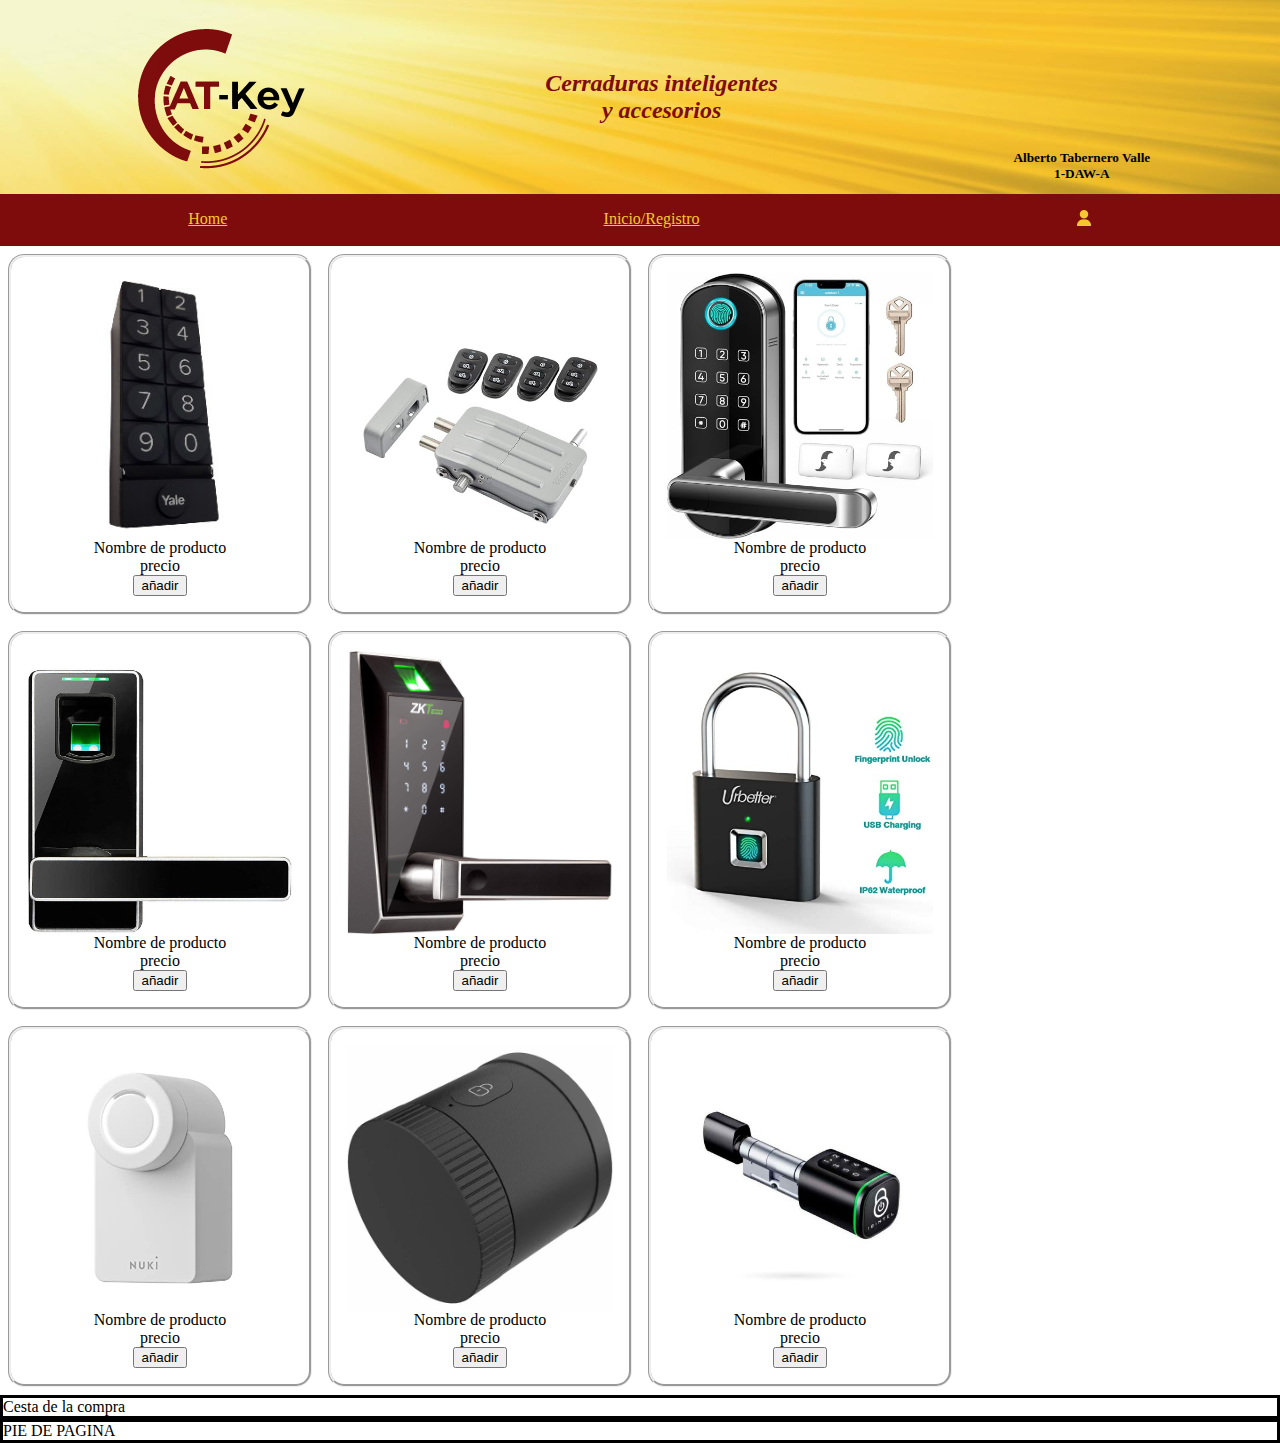
==== index.html @ a2652297 "Inicio" ====
<!DOCTYPE html>
<html lang="es">
  <head>
    <meta charset="UTF-8" />
    <meta name="viewport" content="width=device-width, initial-scale=1.0" />
    <title>AT-Key cerraduras inteligentes y accesorios</title>
    <link rel="stylesheet" href="css/styles.css" />
  </head>
  <body>
    <div class="container">
      <header>
        <img src="img/logo.png" alt="logo" width="180px" />
        <h2>
          Cerraduras inteligentes<br />
          y accesorios
        </h2>
        <h5 class="nombreAlum">Alberto Tabernero Valle <br />1-DAW-A<br /></h5>
      </header>
      <nav>
        <p><a href="index.html">Home</a></p>
        <p><a href="formulario.html">Inicio/Registro</a></p>
        <p>
          <a href="formulario.html"
            ><img width="16px" src="img/icoUsu.png" alt="inicio/registro"
          /></a>
        </p>
      </nav>
      <main>
        <article id="prod1">
          <img src="img/producto1.jpg" alt="producto1" />
          <span>Nombre de producto</span>
          <span>precio</span>
          <button>añadir</button>
        </article>
        <article id="prod2">
          <img src="img/producto2.jpg" alt="producto2" />
          <span>Nombre de producto</span>
            <span>precio</span>
            <button>añadir</button>
        </article>
        <article id="prod3">
          <img src="img/producto3.jpg" alt="producto3" />
          <span>Nombre de producto</span>
            <span>precio</span>
            <button>añadir</button>
        </article>
        <article id="prod4">
          <img src="img/producto4.jpg" alt="producto4" />
          <span>Nombre de producto</span>
            <span>precio</span>
            <button>añadir</button>
        </article>
        <article id="prod5">
          <img src="img/producto5.jpg" alt="producto5" />
          <span>Nombre de producto</span>
            <span>precio</span>
            <button>añadir</button>
        </article>
        <article id="prod6">
          <img src="img/producto6.jpg" alt="producto6" />
          <span>Nombre de producto</span>
            <span>precio</span>
            <button>añadir</button>
        </article>
        <article id="prod7">
          <img src="img/producto7.jpg" alt="producto7" />
          <span>Nombre de producto</span>
            <span>precio</span>
            <button>añadir</button>
        </article>
        <article id="prod8">
          <img src="img/producto8.jpg" alt="producto8" />
          <span>Nombre de producto</span>
            <span>precio</span>
            <button>añadir</button>
        </article>
        <article id="prod9">
          <img src="img/producto9.jpg" alt="producto9" />
          <span>Nombre de producto</span>
            <span>precio</span>
            <button>añadir</button>
        </article>
      </main>
      <aside>Cesta de la compra</aside>
      <footer>PIE DE PAGINA
        

      </footer>
    </div>
  </body>
</html>
---- css/styles.css ----
* {
   box-sizing: border-box;
   margin: 0%;
}

/*RESPONSIVE MOVIL*/

.container {
    display: grid;
    grid-template-columns: repeat(12,1fr);
}

header {
    grid-column: 1/ 13 ;
    grid-row: 1 / 2;
    background-image: url(../img/head.jpg);
    background-size: cover;
    display:flex;
    justify-content: space-around;
    align-items: center;
    padding: 12px;
    flex-wrap: wrap;
}

header h2 {
    color:#7e0c0c;/*color del logo*/
    font-style: italic;
    text-align: center;
}

.nombreAlum {
       
    align-self: flex-end;
    margin-bottom: 0px;
    text-align: center;
    color: #000000;
}

nav {
    grid-column: 1/ 13 ;
    grid-row: 2 / 3;
    display:flex;
    justify-content: space-around;
    background-color:#7e0c0c;
    padding-top: 1rem;
    padding-bottom: 1rem;
    position: sticky;
    top: 0;
    z-index: 1000;
}

nav a {
    color: #f6c82d;
}

#icoUsu {
    padding-top: 16px;
}

main {
    grid-column: 1/ 13;
    display: grid;
    grid-template-columns: repeat(2, 1fr);
    
}

main article {
    display: flex;
    flex-direction: column;
    align-items: center;
    justify-content: flex-end;
    padding: 1rem;
    margin: 0.5rem;
    border-radius: 1rem;
    border: groove;
}
main article:hover {
    
    animation-delay: 500ms;
    block-size: 96%;
    border-color: #000000;
}

img {
    max-width: 100%;
    height: auto;
}



aside {
    grid-column: 1/13;
    border: solid;
}
footer {
    grid-column: 1/13;
    border: solid;
}

/*RESPONSIVE TABLET O ESCRITORIO*/

@media (min-width: 720px) {
    main {
        grid-column: 1/ 10;
        display: grid;
        grid-template-columns: repeat(3, 1fr);

}

}
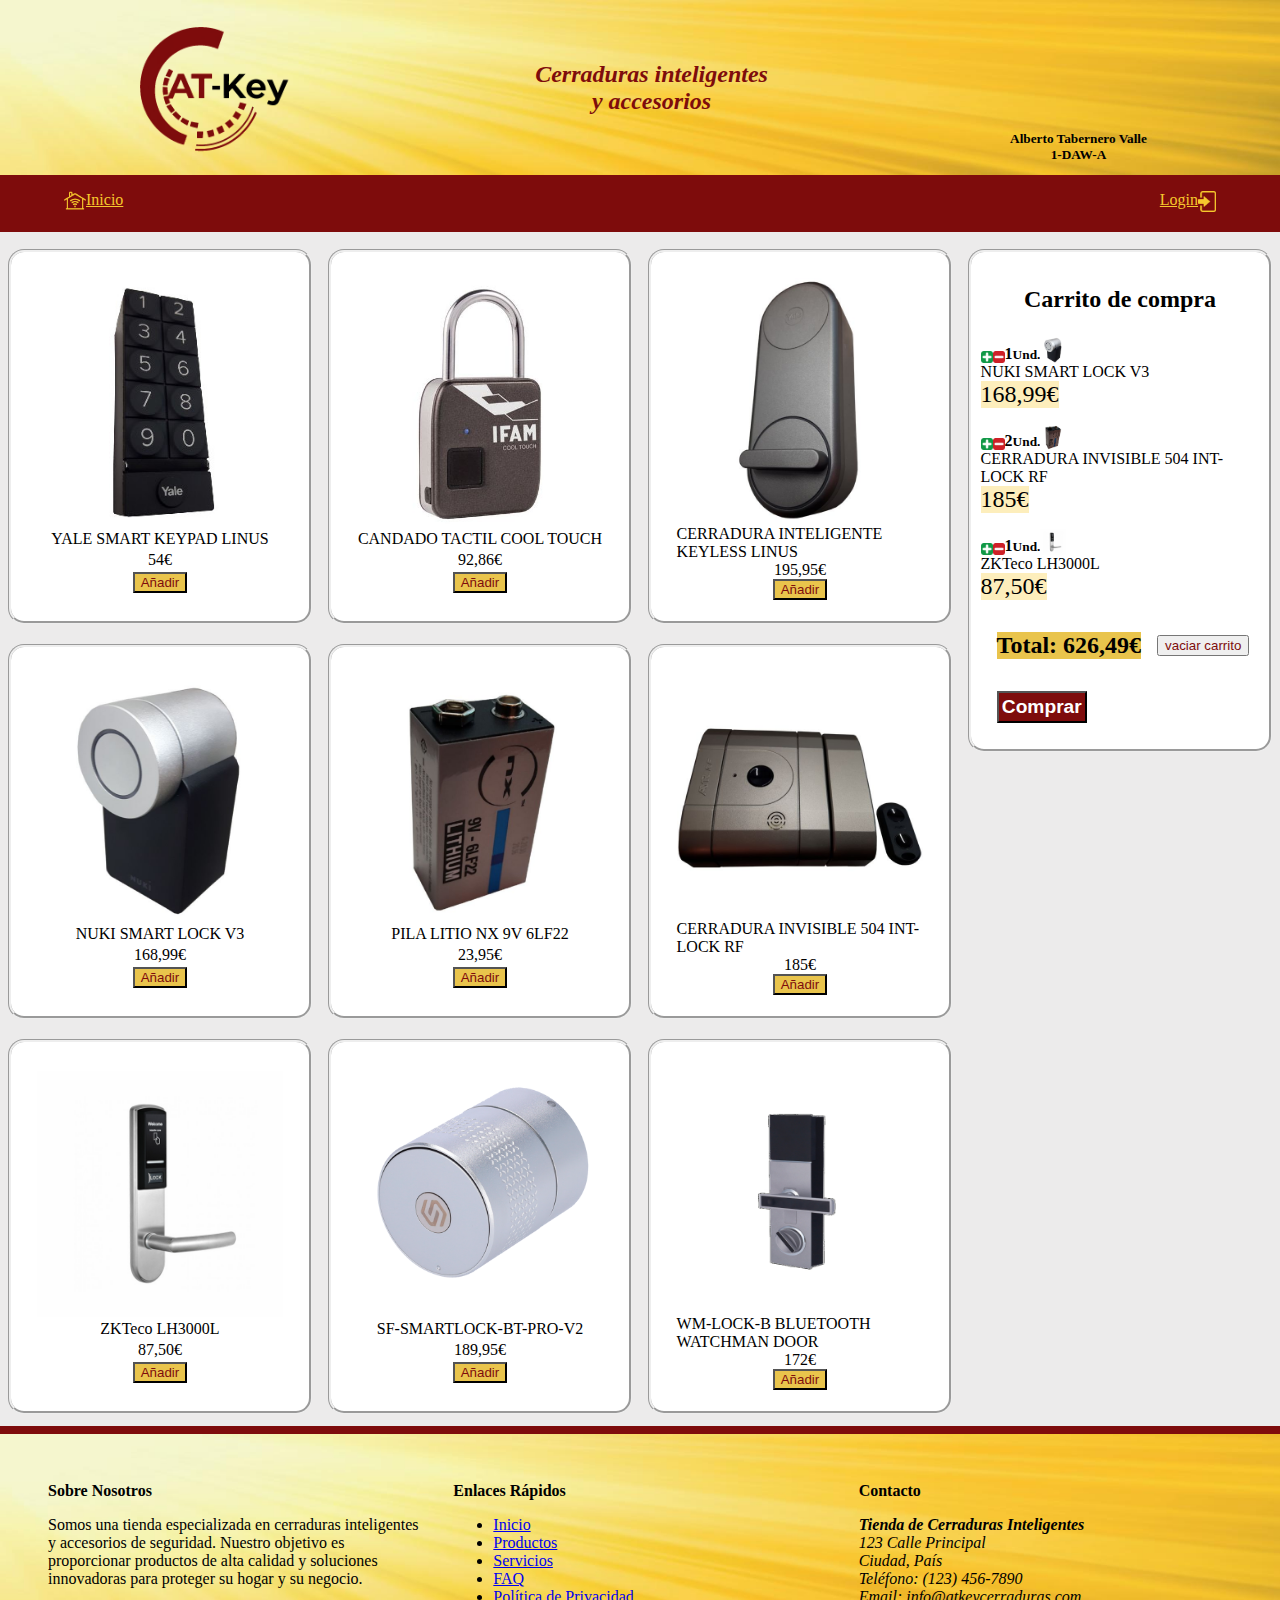
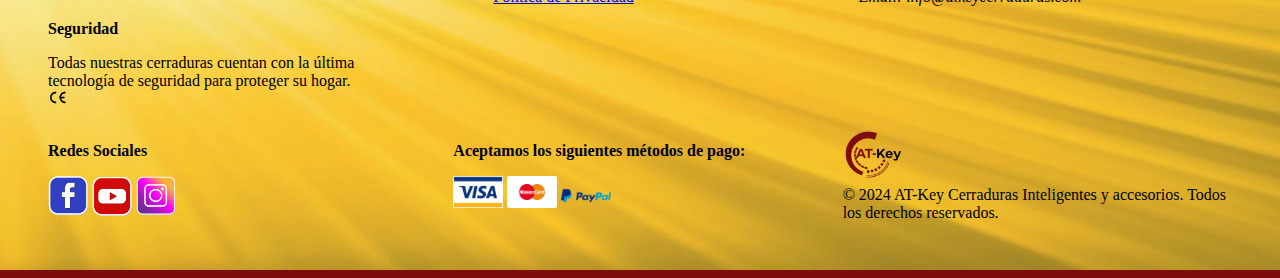
==== commit 477ad72a: "Tienda estática" ====
--- a/index.html
+++ b/index.html
@@ -1,91 +1,268 @@
 <!DOCTYPE html>
 <html lang="es">
-  <head>
-    <meta charset="UTF-8" />
-    <meta name="viewport" content="width=device-width, initial-scale=1.0" />
-    <title>AT-Key cerraduras inteligentes y accesorios</title>
-    <link rel="stylesheet" href="css/styles.css" />
-  </head>
-  <body>
-    <div class="container">
-      <header>
-        <img src="img/logo.png" alt="logo" width="180px" />
-        <h2>
-          Cerraduras inteligentes<br />
-          y accesorios
-        </h2>
-        <h5 class="nombreAlum">Alberto Tabernero Valle <br />1-DAW-A<br /></h5>
-      </header>
-      <nav>
-        <p><a href="index.html">Home</a></p>
-        <p><a href="formulario.html">Inicio/Registro</a></p>
-        <p>
-          <a href="formulario.html"
-            ><img width="16px" src="img/icoUsu.png" alt="inicio/registro"
-          /></a>
-        </p>
-      </nav>
-      <main>
-        <article id="prod1">
-          <img src="img/producto1.jpg" alt="producto1" />
-          <span>Nombre de producto</span>
-          <span>precio</span>
-          <button>añadir</button>
-        </article>
-        <article id="prod2">
-          <img src="img/producto2.jpg" alt="producto2" />
-          <span>Nombre de producto</span>
-            <span>precio</span>
-            <button>añadir</button>
-        </article>
-        <article id="prod3">
-          <img src="img/producto3.jpg" alt="producto3" />
-          <span>Nombre de producto</span>
-            <span>precio</span>
-            <button>añadir</button>
-        </article>
-        <article id="prod4">
-          <img src="img/producto4.jpg" alt="producto4" />
-          <span>Nombre de producto</span>
-            <span>precio</span>
-            <button>añadir</button>
-        </article>
-        <article id="prod5">
-          <img src="img/producto5.jpg" alt="producto5" />
-          <span>Nombre de producto</span>
-            <span>precio</span>
-            <button>añadir</button>
-        </article>
-        <article id="prod6">
-          <img src="img/producto6.jpg" alt="producto6" />
-          <span>Nombre de producto</span>
-            <span>precio</span>
-            <button>añadir</button>
-        </article>
-        <article id="prod7">
-          <img src="img/producto7.jpg" alt="producto7" />
-          <span>Nombre de producto</span>
-            <span>precio</span>
-            <button>añadir</button>
-        </article>
-        <article id="prod8">
-          <img src="img/producto8.jpg" alt="producto8" />
-          <span>Nombre de producto</span>
-            <span>precio</span>
-            <button>añadir</button>
-        </article>
-        <article id="prod9">
-          <img src="img/producto9.jpg" alt="producto9" />
-          <span>Nombre de producto</span>
-            <span>precio</span>
-            <button>añadir</button>
-        </article>
-      </main>
-      <aside>Cesta de la compra</aside>
-      <footer>PIE DE PAGINA
-        
-
-      </footer>
-    </div>
-  </body>
-</html>
+
+<head>
+  <meta charset="UTF-8" />
+  <meta name="viewport" content="width=device-width, initial-scale=1.0" />
+  <title>AT-Key cerraduras inteligentes y accesorios</title>
+  <link rel="stylesheet" href="css/index.css" />
+</head>
+
+<body>
+  <div class="container">
+    <header>
+      <img src="img/logo.png" alt="logo" width="160px" />
+      <h2>
+        Cerraduras inteligentes<br />
+        y accesorios
+      </h2>
+      <h5 class="nombreAlum">Alberto Tabernero Valle <br />1-DAW-A<br /></h5>
+    </header>
+    <nav>
+      <p><a href="index.html"><img width="22px" src="img/home.png" alt="inicio"></a></p>
+      <p><a href="index.html">Inicio</a></p>
+      <p><a href="formulario.html">Login</a></p>
+      <p><a href="formulario.html"><img width="18px" src="img/loginNav.png" alt="registro" /></a></p>
+    </nav>
+    <main>
+      <article id="prod1">
+        <img src="img/producto1.jpg" alt="producto1" />
+
+        <span class="menuDescripcion">
+          Desbloquea la puerta mediante un código PIN
+          en el teclado inteligente y concede códigos de entrada
+          únicos personalizados para acceder
+          sin necesidad de usar llaves mecánicas ni Smartphone.
+        </span>
+
+        <span>YALE SMART KEYPAD LINUS</span>
+        <span>54€</span>
+        <button class="add">Añadir</button>
+      </article>
+      <article id="prod2">
+        <img src="img/producto2.jpg" alt="producto2" />
+
+        <span class="menuDescripcion">
+          2Desbloquea la puerta mediante un código PIN
+          en el teclado inteligente y concede códigos de entrada
+          únicos personalizados para acceder
+          sin necesidad de usar llaves mecánicas ni Smartphone.
+        </span>
+
+        <span>CANDADO TACTIL COOL TOUCH</span>
+        <span>92,86€</span>
+        <button class="add">Añadir</button>
+      </article>
+      <article id="prod3">
+        <img src="img/producto3.jpg" alt="producto3" />
+
+        <span class="menuDescripcion">
+          3Desbloquea la puerta mediante un código PIN
+          en el teclado inteligente y concede códigos de entrada
+          únicos personalizados para acceder
+          sin necesidad de usar llaves mecánicas ni Smartphone.
+        </span>
+
+        <span>CERRADURA INTELIGENTE KEYLESS LINUS</span>
+        <span>195,95€</span>
+        <button class="add">Añadir</button>
+      </article>
+      <article id="prod4">
+        <img src="img/producto4.jpg" alt="producto4" />
+
+        <span class="menuDescripcion">
+          4Desbloquea la puerta mediante un código PIN
+          en el teclado inteligente y concede códigos de entrada
+          únicos personalizados para acceder
+          sin necesidad de usar llaves mecánicas ni Smartphone.
+        </span>
+
+        <span>NUKI SMART LOCK V3</span>
+        <span>168,99€</span>
+        <button class="add">Añadir</button>
+      </article>
+      <article id="prod5">
+        <img src="img/producto5.jpg" alt="producto5" />
+
+        <span class="menuDescripcion">
+          5Desbloquea la puerta mediante un código PIN
+          en el teclado inteligente y concede códigos de entrada
+          únicos personalizados para acceder
+          sin necesidad de usar llaves mecánicas ni Smartphone.
+        </span>
+
+        <span>PILA LITIO NX 9V 6LF22</span>
+        <span>23,95€</span>
+        <button class="add">Añadir</button>
+      </article>
+      <article id="prod6">
+        <img src="img/producto6.jpg" alt="producto6" />
+
+        <span class="menuDescripcion">
+          6Desbloquea la puerta mediante un código PIN
+          en el teclado inteligente y concede códigos de entrada
+          únicos personalizados para acceder
+          sin necesidad de usar llaves mecánicas ni Smartphone.
+        </span>
+
+        <span>CERRADURA INVISIBLE 504 INT-LOCK RF</span>
+        <span>185€</span>
+        <button class="add">Añadir</button>
+      </article>
+      <article id="prod7">
+        <img src="img/producto7.jpg" alt="producto7" />
+
+        <span class="menuDescripcion">
+          7Desbloquea la puerta mediante un código PIN
+          en el teclado inteligente y concede códigos de entrada
+          únicos personalizados para acceder
+          sin necesidad de usar llaves mecánicas ni Smartphone.
+        </span>
+
+        <span>ZKTeco LH3000L</span>
+        <span>87,50€</span>
+        <button class="add">Añadir</button>
+      </article>
+      <article id="prod8">
+        <img src="img/producto8.jpg" alt="producto8" />
+
+        <span class="menuDescripcion">
+          8Desbloquea la puerta mediante un código PIN
+          en el teclado inteligente y concede códigos de entrada
+          únicos personalizados para acceder
+          sin necesidad de usar llaves mecánicas ni Smartphone.
+        </span>
+
+        <span>SF-SMARTLOCK-BT-PRO-V2</span>
+        <span>189,95€</span>
+        <button class="add">Añadir</button>
+      </article>
+      <article id="prod9">
+        <img src="img/producto9.jpg" alt="producto9" />
+
+        <span class="menuDescripcion">
+          9Desbloquea la puerta mediante un código PIN
+          en el teclado inteligente y concede códigos de entrada
+          únicos personalizados para acceder
+          sin necesidad de usar llaves mecánicas ni Smartphone.
+        </span>
+
+        <span>WM-LOCK-B BLUETOOTH WATCHMAN DOOR</span>
+        <span>172€</span>
+        <button class="add">Añadir</button>
+      </article>
+    </main>
+
+    <!-- CARRITO DE LA COMPRA -->
+
+    <aside class="carrito">
+      <h2>Carrito de compra</h2>
+
+      <!-- Prodiucto 1 -->
+      <article class="itemC">
+        <span><a href="#"><img width="12" src="img/mas.png" /><img width="12px" src="img/menos.png" /></a><strong>
+            1<small> Und.</small></strong><img width="26px" src="img/producto4.jpg" alt="producto4" />
+        </span>
+        <span>NUKI SMART LOCK V3</span>
+        <span id="precioC">168,99€</span>
+      </article>
+
+      <!-- Producto 2 -->
+      <article class="itemC">
+        <span><a href="#"><img width="12" src="img/mas.png" /><img width="12px" src="img/menos.png" /></a><strong>
+            2<small> Und.</small></strong><img width="26px" src="img/producto5.jpg" alt="producto4" /></span>
+        <span>CERRADURA INVISIBLE 504 INT-LOCK RF</span>
+        <span id="precioC">185€</span>
+      </article>
+
+      <!-- Producto 3 -->
+      <article class="itemC">
+        <span><a href="#"><img width="12" src="img/mas.png" /><img width="12px" src="img/menos.png" /></a><strong>
+            1<small> Und.</small></strong><img width="26px" src="img/producto7.jpg" alt="producto4" /></span>
+        <span>ZKTeco LH3000L</span>
+        <span id="precioC">87,50€</span>
+
+      </article>
+      <div class="total">
+        <h4>Total: 626,49€</h4>
+        <button id="resetCarrito">vaciar carrito</button>
+      </div>
+      <button id="pagar"><strong>Comprar</strong></button>
+    </aside>
+
+      <!--FOOTER-->
+
+    <footer>
+      <section>
+        <article>
+          <h4>Sobre Nosotros</h4>
+          Somos una tienda especializada en cerraduras inteligentes y
+          accesorios de seguridad. Nuestro objetivo es proporcionar
+          productos de alta calidad y soluciones innovadoras para proteger
+          su hogar y su negocio.
+        </article>
+        <article>
+          <h4>Seguridad</h4>
+          <p>
+            Todas
+            nuestras cerraduras cuentan con la última tecnología de seguridad
+            para proteger su hogar.
+          </p>
+          <img width="22px" src="img/cee.png" alt="Icono de seguridad" />
+        </article>
+      </section>
+      <section>
+        <article>
+          <h4>Enlaces Rápidos</h4>
+          <ul class="list-unstyled">
+            <li><a href="index.html">Inicio</a></li>
+            <li><a href="index.html">Productos</a></li>
+            <li><a href="#">Servicios</a></li>
+            <li><a href="faq.html">FAQ</a></li>
+            <li><a href="#">Política de Privacidad</a></li>
+          </ul>
+        </article>
+      </section>
+      <section>
+        <article>
+          <h4>Contacto</h4>
+          <address>
+            <strong>Tienda de Cerraduras Inteligentes</strong><br />
+            123 Calle Principal<br />
+            Ciudad, País<br />
+            Teléfono: (123) 456-7890<br />
+            Email: info@atkeycerraduras.com
+          </address>
+        </article>
+      </section>
+     
+      <section>
+        <article>
+          <h4>Redes Sociales</h4>
+              <a target="_blank" href="https://www.facebook.com"><img width="40px" src="img/facebook.png" alt="Facebook" /></a>
+              <a target="_blank" href="https://www.youtube.com"><img width="40px" src="img/youtube.png" alt="Youtube" /></a>
+              <a target="_blank" href="https://www.instagram.com"><img width="40px" src="img/instagram.png" alt="Instagram" /></a>
+        </article>
+      </section>
+      <section>
+        <article>
+          <h4>Aceptamos los siguientes métodos de pago:</h4>
+          <p>
+            <a target="_blank" href="https://www.visa.es"><img width="50px" src="img/visa.png" alt="Visa" /></a>
+            <a target="_blank" href="https://www.mastercard.es"><img width="50PX" src="img/mastercard.png" alt="mastercad" /></a>
+            <a target="_blank" href="https://www.paypal.es"><img width="50px" src="img/paypal.png" alt="PayPal" /></a>
+          </p>
+        </article>
+      </section>
+      <section>
+      <img src="img/logo.png" alt="logo" width="60px" />
+        <p class="copyright">
+          © 2024 AT-Key Cerraduras Inteligentes y accesorios. Todos los derechos
+          reservados.
+      </p>
+      </section>
+    </footer>
+  </div>
+</body>
+
+</html>--- a/css/index.css
+++ b/css/index.css
@@ -0,0 +1,245 @@
+* {
+    box-sizing: border-box;
+    margin: 0%;
+}
+
+/*RESPONSIVE MOVIL*/
+
+.container {
+    display: grid;
+    grid-template-columns: repeat(12, 1fr);
+    background: rgb(236, 235, 235);
+
+}
+
+header {
+    grid-column: 1/ 13;
+    grid-row: 1 / 2;
+    background-image: url(../img/head.jpg);
+    background-size: cover;
+    display: flex;
+    justify-content: space-around;
+    align-items: center;
+    padding: 12px;
+    flex-wrap: wrap;
+}
+
+header h2 {
+    color: #7e0c0c;
+    /*color del logo*/
+    font-style: italic;
+    text-align: center;
+}
+
+.nombreAlum {
+
+    align-self: end;
+    margin-bottom: 0px;
+    text-align: center;
+    color: #000000;
+}
+
+nav {
+    grid-column: 1/ 13;
+    grid-row: 2 / 3;
+    display: flex;
+    justify-content: space-between;
+    background-color: #7e0c0c;
+    padding-top: 1rem;
+    padding-bottom: 1rem;
+    padding-left: 4rem;
+    padding-right: 4rem;
+    position: sticky;
+    top: 0;
+    z-index: 1000;
+    margin-bottom: 0.6rem;
+}
+
+nav a {
+    color: #f6c82d;
+}
+
+nav p:nth-child(2) {
+    margin-right: auto;
+}
+
+main {
+    grid-column: 1/ 13;
+    display: grid;
+    grid-template-columns: repeat(2, 1fr);
+}
+
+main article {
+    position: relative;
+    display: flex;
+    flex-direction: column;
+    align-items: center;
+    justify-content: space-evenly;
+    padding: 8%;
+    margin: 0.5rem;
+    border-radius: 1rem;
+    border: groove;
+    block-size: 95%;
+    background: white;
+}
+
+.add {
+    cursor: pointer;
+    color: #7e0c0c;
+    background: #e9c44c;
+}
+
+.add:hover {
+    font-size: 105%;
+}
+
+
+.menuDescripcion {
+
+    position: absolute;
+    block-size: 60%;
+    justify-self: start;
+    padding: 3%;
+    text-align: center;
+    background-color: rgb(236, 235, 235);
+    color: #7e0c0c;
+    border-radius: 1rem;
+    opacity: 0;
+    transition: 0.5s;
+}
+
+.menuDescripcion:hover {
+
+    opacity: 1;
+}
+
+img {
+    max-width: 100%;
+    height: auto;
+}
+
+.carrito {
+    grid-column: 1/13;
+    display: flex;
+    flex-direction: column;
+    align-items: start;
+    justify-content: start;
+    padding: 3%;
+    margin: 0.5rem;
+    border-radius: 1rem;
+    border: groove;
+    background: white;
+    margin-bottom: auto;
+}
+
+.carrito h2 {
+    align-self: center;
+    margin: 1.5rem;
+}
+
+.units button {
+    block-size: 50%;
+    font-size: 50%;
+}
+
+.itemC {
+    display: flex;
+    flex-direction: column;
+    align-items: start;
+
+}
+
+#precioC {
+    background-color: #fdeebc;
+    font-size: 1.5rem;
+    margin-bottom: 1rem;
+
+}
+
+.total {
+    display: flex;
+
+}
+
+.total h4 {
+    background-color: #e9c44c;
+    font-size: 1.5rem;
+    margin: 1rem;
+}
+
+#resetCarrito {
+    cursor: pointer;
+    color: #7e0c0c;
+    block-size: 40%;
+    align-self: center;
+}
+
+#pagar {
+    cursor: pointer;
+    font-size: larger;
+    background: #7e0c0c;
+    color: white;
+    padding: 0.2rem;
+    margin: 1rem;
+}
+
+#pagar :hover {
+    font-size: 105%;
+
+}
+
+
+footer {
+    grid-column: 1/13;
+
+    border-top: #7e0c0c solid 0.5rem;
+    border-bottom: #7e0c0c solid 0.5rem;
+    background-image: url(../img/head.jpg);
+    background-size: cover;
+    display: grid;
+    grid-template-columns: 2fr 1fr;
+}
+
+footer section article {
+    padding: 1rem;
+}
+
+footer h4 {
+    margin-bottom: 1rem;
+}
+
+.copyright {
+    margin-bottom: 1rem;
+}
+
+/*RESPONSIVE TABLET O ESCRITORIO*/
+
+@media (min-width: 650px) {
+    main {
+        grid-column: 1/ 10;
+        display: grid;
+        grid-template-columns: repeat(3, 1fr);
+    }
+
+    .carrito {
+        grid-column: 10 / 13;
+        display: flex;
+        flex-direction: column;
+        align-items: start;
+        block-size: auto;
+    }
+
+    .carrito article * {
+        display: flex;
+
+        align-items: end;
+    }
+
+    footer {
+        grid-column: 1/13;
+        display: grid;
+        grid-template-columns: repeat(3, 1fr);
+        padding: 2rem;
+    }
+
+}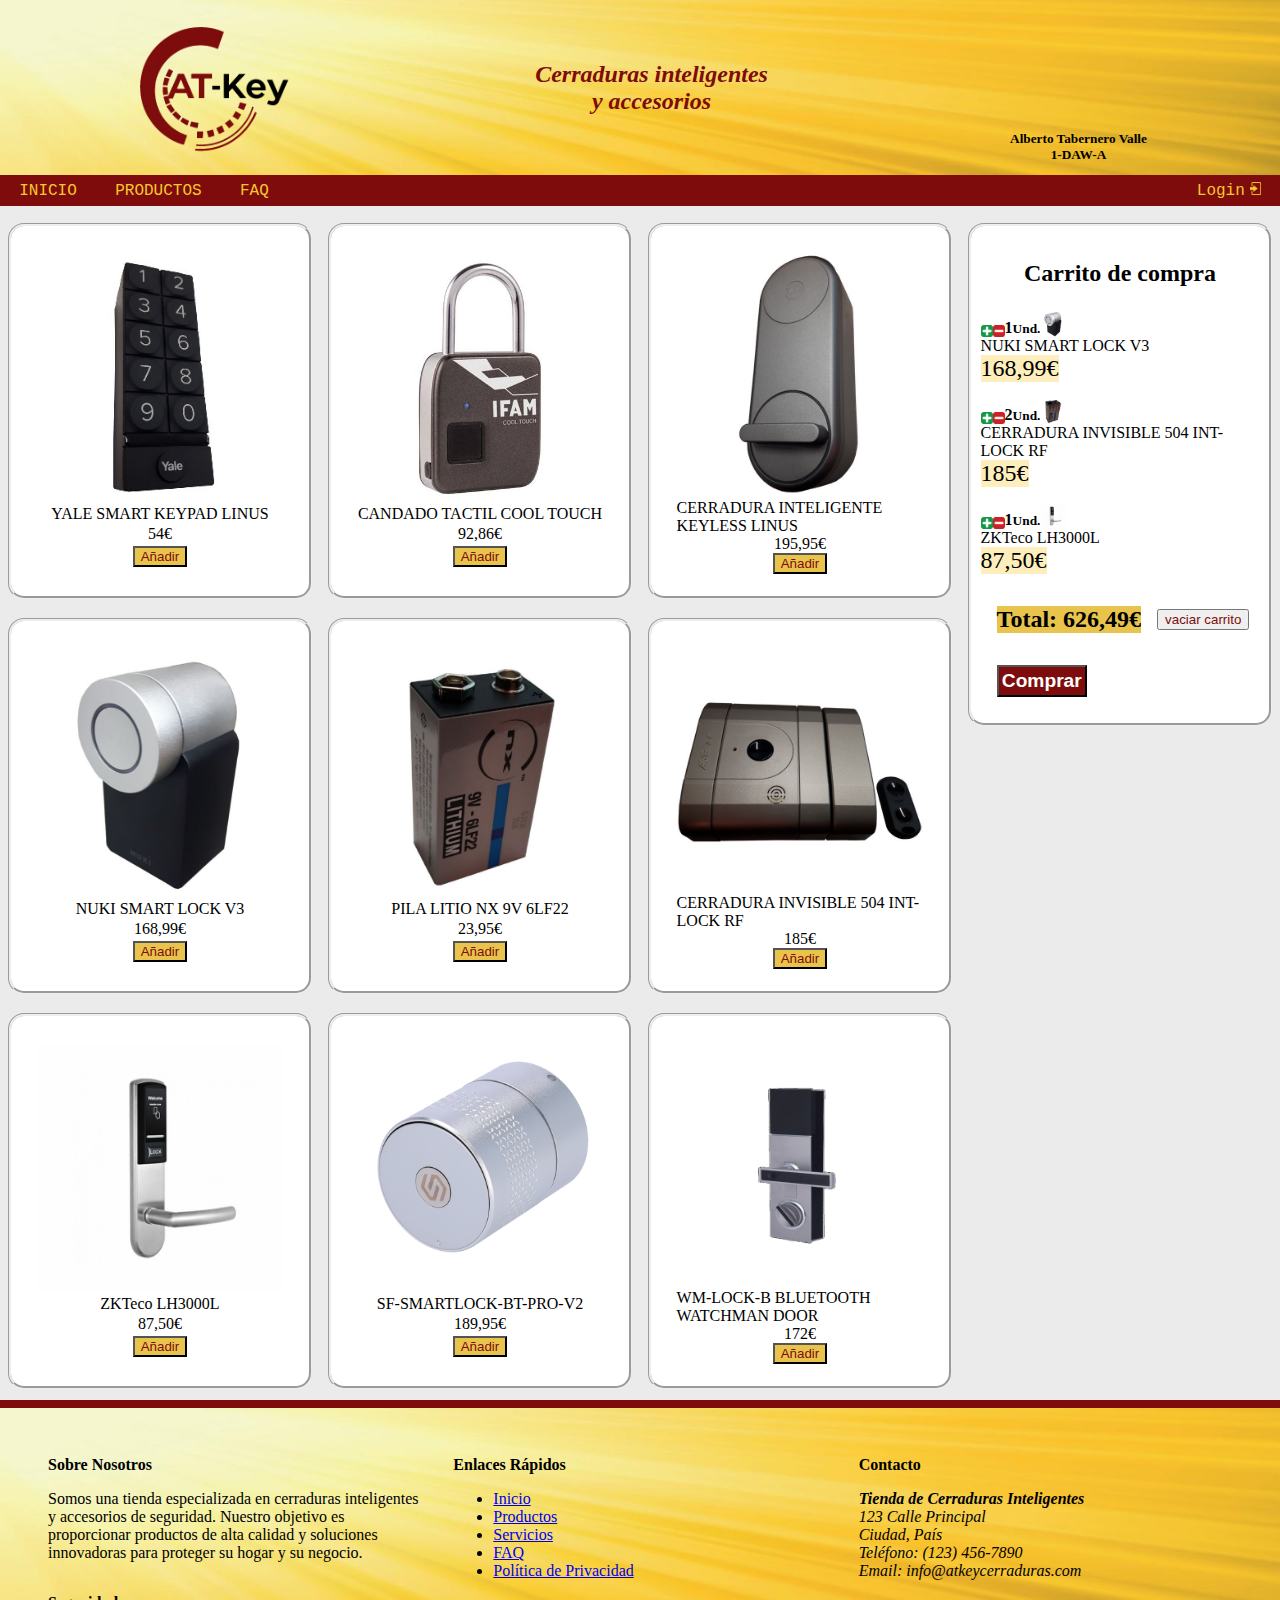
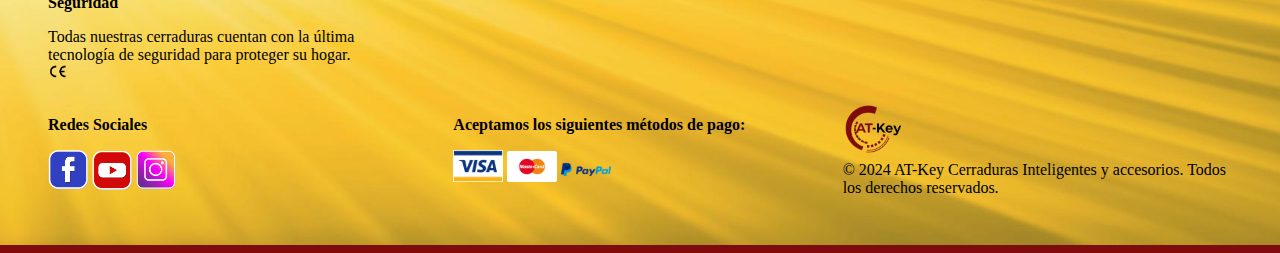
==== commit 2494423b: "Mejoras en el NAV" ====
--- a/index.html
+++ b/index.html
@@ -19,10 +19,19 @@
       <h5 class="nombreAlum">Alberto Tabernero Valle <br />1-DAW-A<br /></h5>
     </header>
     <nav>
-      <p><a href="index.html"><img width="22px" src="img/home.png" alt="inicio"></a></p>
-      <p><a href="index.html">Inicio</a></p>
-      <p><a href="formulario.html">Login</a></p>
-      <p><a href="formulario.html"><img width="18px" src="img/loginNav.png" alt="registro" /></a></p>
+      <ul class="menu">
+        <li><a class="dropbtn" href="index.html">INICIO</a></li>
+        <li class="dropdown"><a href="#prod1" class="dropbtn">PRODUCTOS</a>
+          <div class="dropdown-content">
+            <a href="#prod2.1">Producto 2</a>
+            <a href="#prod3">Producto 3</a>
+            <a href="#prod4">Producto 4</a>
+          </div>
+        </li>
+        <li><a class="dropbtn" href="faq.html">FAQ</a></li>
+        <li class="navLogin"><a class="dropbtn" href="formulario.html">Login<img width="18px" src="img/loginNav.png"
+              alt="registro" /></a></li>
+      </ul>
     </nav>
     <main>
       <article id="prod1">
@@ -190,7 +199,7 @@
       <button id="pagar"><strong>Comprar</strong></button>
     </aside>
 
-      <!--FOOTER-->
+    <!--FOOTER-->
 
     <footer>
       <section>
@@ -235,13 +244,15 @@
           </address>
         </article>
       </section>
-     
+
       <section>
         <article>
           <h4>Redes Sociales</h4>
-              <a target="_blank" href="https://www.facebook.com"><img width="40px" src="img/facebook.png" alt="Facebook" /></a>
-              <a target="_blank" href="https://www.youtube.com"><img width="40px" src="img/youtube.png" alt="Youtube" /></a>
-              <a target="_blank" href="https://www.instagram.com"><img width="40px" src="img/instagram.png" alt="Instagram" /></a>
+          <a target="_blank" href="https://www.facebook.com"><img width="40px" src="img/facebook.png"
+              alt="Facebook" /></a>
+          <a target="_blank" href="https://www.youtube.com"><img width="40px" src="img/youtube.png" alt="Youtube" /></a>
+          <a target="_blank" href="https://www.instagram.com"><img width="40px" src="img/instagram.png"
+              alt="Instagram" /></a>
         </article>
       </section>
       <section>
@@ -249,17 +260,18 @@
           <h4>Aceptamos los siguientes métodos de pago:</h4>
           <p>
             <a target="_blank" href="https://www.visa.es"><img width="50px" src="img/visa.png" alt="Visa" /></a>
-            <a target="_blank" href="https://www.mastercard.es"><img width="50PX" src="img/mastercard.png" alt="mastercad" /></a>
+            <a target="_blank" href="https://www.mastercard.es"><img width="50PX" src="img/mastercard.png"
+                alt="mastercad" /></a>
             <a target="_blank" href="https://www.paypal.es"><img width="50px" src="img/paypal.png" alt="PayPal" /></a>
           </p>
         </article>
       </section>
       <section>
-      <img src="img/logo.png" alt="logo" width="60px" />
+        <img src="img/logo.png" alt="logo" width="60px" />
         <p class="copyright">
           © 2024 AT-Key Cerraduras Inteligentes y accesorios. Todos los derechos
           reservados.
-      </p>
+        </p>
       </section>
     </footer>
   </div>
--- a/css/index.css
+++ b/css/index.css
@@ -1,6 +1,7 @@
 * {
     box-sizing: border-box;
     margin: 0%;
+    scroll-margin-top: 3em;
 }
 
 /*RESPONSIVE MOVIL*/
@@ -42,31 +43,75 @@
 nav {
     grid-column: 1/ 13;
     grid-row: 2 / 3;
-    display: flex;
-    justify-content: space-between;
     background-color: #7e0c0c;
-    padding-top: 1rem;
-    padding-bottom: 1rem;
-    padding-left: 4rem;
-    padding-right: 4rem;
+    padding-top: 0.4em;
+    padding-bottom: 0.4em;
     position: sticky;
     top: 0;
     z-index: 1000;
-    margin-bottom: 0.6rem;
-}
-
+}
+
+nav ul {
+   padding: 0.2em;
+   display: flex;
+   justify-content: start;
+   margin: 0;
+   padding: 0;
+   
+}
+nav li {
+    float: left;
+    list-style-type: none;
+    padding-right: 1.2em;
+    padding-left: 1.2em;
+}
 nav a {
+    display:block;
+    text-decoration: none;
+    font-family: 'Courier New', Courier, monospace;
     color: #f6c82d;
 }
 
-nav p:nth-child(2) {
-    margin-right: auto;
+nav img {
+    padding-left: 0.3em;
+    width: 1em;
+}
+.navLogin {
+    margin-left: auto;
+    
+} 
+.dropdown-content a{
+
+    padding: 0.8em;
+    padding-right: 2em;
+    
+}
+.dropdown-content {
+    display: none;
+    padding-top: 0.4em;
+    position: absolute;
+    background-color: #7e0c0c;
+    box-shadow: 0 8px 16px 0 rgb(34, 33, 33);
+
+}
+
+.dropdown:hover .dropdown-content {
+    display: block;
+}
+.dropdown-content a:hover {
+    background-color: #e9c44c;
+    color: #7e0c0c;
+}
+.dropbtn:hover {
+    background-color: #e9c44c;
+    color: #7e0c0c;
 }
 
 main {
     grid-column: 1/ 13;
     display: grid;
     grid-template-columns: repeat(2, 1fr);
+    margin-top: 0.6em;
 }
 
 main article {
@@ -130,6 +175,8 @@
     border: groove;
     background: white;
     margin-bottom: auto;
+    margin-top: 1.1em;
+
 }
 
 .carrito h2 {
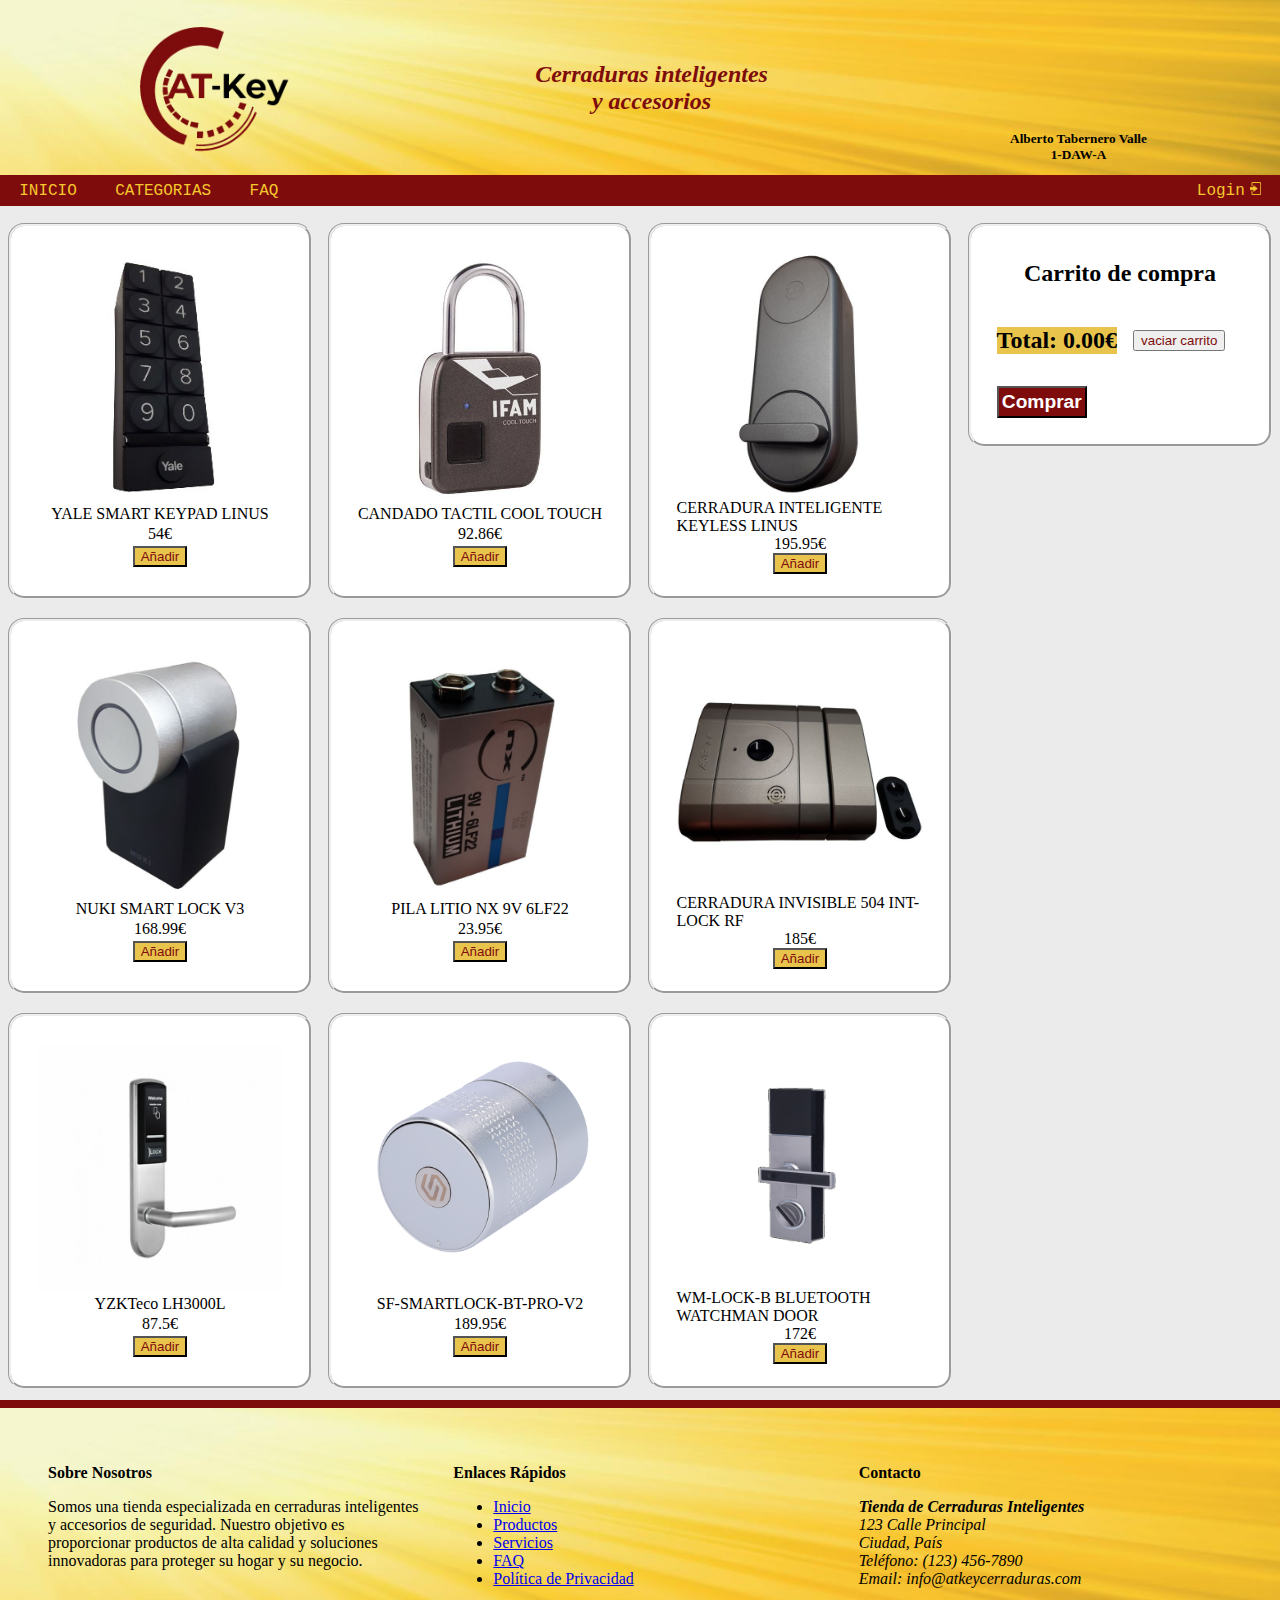
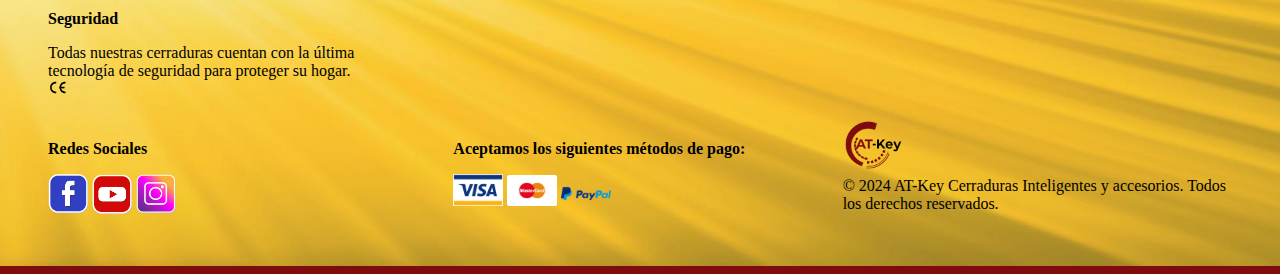
==== commit 62068940: "Carga dinamica prod y carrito JS" ====
--- a/index.html
+++ b/index.html
@@ -21,7 +21,7 @@
     <nav>
       <ul class="menu">
         <li><a class="dropbtn" href="index.html">INICIO</a></li>
-        <li class="dropdown"><a href="#prod1" class="dropbtn">PRODUCTOS</a>
+        <li class="dropdown"><a href="#prod1" class="dropbtn">CATEGORIAS</a>
           <div class="dropdown-content">
             <a href="#prod2.1">Producto 2</a>
             <a href="#prod3">Producto 3</a>
@@ -33,168 +33,20 @@
               alt="registro" /></a></li>
       </ul>
     </nav>
-    <main>
-      <article id="prod1">
-        <img src="img/producto1.jpg" alt="producto1" />
-
-        <span class="menuDescripcion">
-          Desbloquea la puerta mediante un código PIN
-          en el teclado inteligente y concede códigos de entrada
-          únicos personalizados para acceder
-          sin necesidad de usar llaves mecánicas ni Smartphone.
-        </span>
-
-        <span>YALE SMART KEYPAD LINUS</span>
-        <span>54€</span>
-        <button class="add">Añadir</button>
-      </article>
-      <article id="prod2">
-        <img src="img/producto2.jpg" alt="producto2" />
-
-        <span class="menuDescripcion">
-          2Desbloquea la puerta mediante un código PIN
-          en el teclado inteligente y concede códigos de entrada
-          únicos personalizados para acceder
-          sin necesidad de usar llaves mecánicas ni Smartphone.
-        </span>
-
-        <span>CANDADO TACTIL COOL TOUCH</span>
-        <span>92,86€</span>
-        <button class="add">Añadir</button>
-      </article>
-      <article id="prod3">
-        <img src="img/producto3.jpg" alt="producto3" />
-
-        <span class="menuDescripcion">
-          3Desbloquea la puerta mediante un código PIN
-          en el teclado inteligente y concede códigos de entrada
-          únicos personalizados para acceder
-          sin necesidad de usar llaves mecánicas ni Smartphone.
-        </span>
-
-        <span>CERRADURA INTELIGENTE KEYLESS LINUS</span>
-        <span>195,95€</span>
-        <button class="add">Añadir</button>
-      </article>
-      <article id="prod4">
-        <img src="img/producto4.jpg" alt="producto4" />
-
-        <span class="menuDescripcion">
-          4Desbloquea la puerta mediante un código PIN
-          en el teclado inteligente y concede códigos de entrada
-          únicos personalizados para acceder
-          sin necesidad de usar llaves mecánicas ni Smartphone.
-        </span>
-
-        <span>NUKI SMART LOCK V3</span>
-        <span>168,99€</span>
-        <button class="add">Añadir</button>
-      </article>
-      <article id="prod5">
-        <img src="img/producto5.jpg" alt="producto5" />
-
-        <span class="menuDescripcion">
-          5Desbloquea la puerta mediante un código PIN
-          en el teclado inteligente y concede códigos de entrada
-          únicos personalizados para acceder
-          sin necesidad de usar llaves mecánicas ni Smartphone.
-        </span>
-
-        <span>PILA LITIO NX 9V 6LF22</span>
-        <span>23,95€</span>
-        <button class="add">Añadir</button>
-      </article>
-      <article id="prod6">
-        <img src="img/producto6.jpg" alt="producto6" />
-
-        <span class="menuDescripcion">
-          6Desbloquea la puerta mediante un código PIN
-          en el teclado inteligente y concede códigos de entrada
-          únicos personalizados para acceder
-          sin necesidad de usar llaves mecánicas ni Smartphone.
-        </span>
-
-        <span>CERRADURA INVISIBLE 504 INT-LOCK RF</span>
-        <span>185€</span>
-        <button class="add">Añadir</button>
-      </article>
-      <article id="prod7">
-        <img src="img/producto7.jpg" alt="producto7" />
-
-        <span class="menuDescripcion">
-          7Desbloquea la puerta mediante un código PIN
-          en el teclado inteligente y concede códigos de entrada
-          únicos personalizados para acceder
-          sin necesidad de usar llaves mecánicas ni Smartphone.
-        </span>
-
-        <span>ZKTeco LH3000L</span>
-        <span>87,50€</span>
-        <button class="add">Añadir</button>
-      </article>
-      <article id="prod8">
-        <img src="img/producto8.jpg" alt="producto8" />
-
-        <span class="menuDescripcion">
-          8Desbloquea la puerta mediante un código PIN
-          en el teclado inteligente y concede códigos de entrada
-          únicos personalizados para acceder
-          sin necesidad de usar llaves mecánicas ni Smartphone.
-        </span>
-
-        <span>SF-SMARTLOCK-BT-PRO-V2</span>
-        <span>189,95€</span>
-        <button class="add">Añadir</button>
-      </article>
-      <article id="prod9">
-        <img src="img/producto9.jpg" alt="producto9" />
-
-        <span class="menuDescripcion">
-          9Desbloquea la puerta mediante un código PIN
-          en el teclado inteligente y concede códigos de entrada
-          únicos personalizados para acceder
-          sin necesidad de usar llaves mecánicas ni Smartphone.
-        </span>
-
-        <span>WM-LOCK-B BLUETOOTH WATCHMAN DOOR</span>
-        <span>172€</span>
-        <button class="add">Añadir</button>
-      </article>
+    <main id="items">
+      <!-- Renderizado de productos con JS-->
     </main>
 
     <!-- CARRITO DE LA COMPRA -->
 
     <aside class="carrito">
       <h2>Carrito de compra</h2>
-
-      <!-- Prodiucto 1 -->
-      <article class="itemC">
-        <span><a href="#"><img width="12" src="img/mas.png" /><img width="12px" src="img/menos.png" /></a><strong>
-            1<small> Und.</small></strong><img width="26px" src="img/producto4.jpg" alt="producto4" />
-        </span>
-        <span>NUKI SMART LOCK V3</span>
-        <span id="precioC">168,99€</span>
-      </article>
-
-      <!-- Producto 2 -->
-      <article class="itemC">
-        <span><a href="#"><img width="12" src="img/mas.png" /><img width="12px" src="img/menos.png" /></a><strong>
-            2<small> Und.</small></strong><img width="26px" src="img/producto5.jpg" alt="producto4" /></span>
-        <span>CERRADURA INVISIBLE 504 INT-LOCK RF</span>
-        <span id="precioC">185€</span>
-      </article>
-
-      <!-- Producto 3 -->
-      <article class="itemC">
-        <span><a href="#"><img width="12" src="img/mas.png" /><img width="12px" src="img/menos.png" /></a><strong>
-            1<small> Und.</small></strong><img width="26px" src="img/producto7.jpg" alt="producto4" /></span>
-        <span>ZKTeco LH3000L</span>
-        <span id="precioC">87,50€</span>
-
+      <article id="carrito" class="itemC"></article>
+      <!-- Renderizado de productos con JS-->
       </article>
       <div class="total">
-        <h4>Total: 626,49€</h4>
-        <button id="resetCarrito">vaciar carrito</button>
+        <h4 id="total"></h4> <!--Dinamico-->
+        <button class="btnResetCarrito" id="resetCarrito">vaciar carrito</button>
       </div>
       <button id="pagar"><strong>Comprar</strong></button>
     </aside>
@@ -275,6 +127,7 @@
       </section>
     </footer>
   </div>
+  <script src="js/index.js"></script>
 </body>
 
 </html>--- a/css/index.css
+++ b/css/index.css
@@ -52,21 +52,23 @@
 }
 
 nav ul {
-   padding: 0.2em;
-   display: flex;
-   justify-content: start;
-   margin: 0;
-   padding: 0;
-   
-}
+    padding: 0.2em;
+    display: flex;
+    justify-content: start;
+    margin: 0;
+    padding: 0;
+
+}
+
 nav li {
     float: left;
     list-style-type: none;
     padding-right: 1.2em;
     padding-left: 1.2em;
 }
+
 nav a {
-    display:block;
+    display: block;
     text-decoration: none;
     font-family: 'Courier New', Courier, monospace;
     color: #f6c82d;
@@ -76,16 +78,19 @@
     padding-left: 0.3em;
     width: 1em;
 }
+
 .navLogin {
     margin-left: auto;
-    
-} 
-.dropdown-content a{
+
+}
+
+.dropdown-content a {
 
     padding: 0.8em;
     padding-right: 2em;
-    
-}
+
+}
+
 .dropdown-content {
     display: none;
     padding-top: 0.4em;
@@ -98,10 +103,12 @@
 .dropdown:hover .dropdown-content {
     display: block;
 }
+
 .dropdown-content a:hover {
     background-color: #e9c44c;
     color: #7e0c0c;
 }
+
 .dropbtn:hover {
     background-color: #e9c44c;
     color: #7e0c0c;
@@ -139,23 +146,20 @@
 }
 
 
-.menuDescripcion {
+.menuInfo {
 
     position: absolute;
-    block-size: 60%;
-    justify-self: start;
+    block-size: auto;
+    margin-top: 2em;
+    margin-bottom: 50%;
     padding: 3%;
     text-align: center;
-    background-color: rgb(236, 235, 235);
+    font-weight: bold;
+    background-color: #fdeebc;
     color: #7e0c0c;
     border-radius: 1rem;
     opacity: 0;
-    transition: 0.5s;
-}
-
-.menuDescripcion:hover {
-
-    opacity: 1;
+    z-index: -1;
 }
 
 img {
@@ -178,16 +182,17 @@
     margin-top: 1.1em;
 
 }
-
+.negrita {
+    font-weight: bold;
+}
+.margen {
+    margin-left: 1em;
+}
 .carrito h2 {
     align-self: center;
     margin: 1.5rem;
 }
 
-.units button {
-    block-size: 50%;
-    font-size: 50%;
-}
 
 .itemC {
     display: flex;
@@ -196,7 +201,52 @@
 
 }
 
-#precioC {
+.btnAdd {
+    background-image: url(/img/mas.png);
+    background-size: cover;
+    width: 1.5em;
+    height: 1.5em;
+    border: none;
+
+}
+
+.btnAdd:hover {
+    width: 1.8em;
+    height: 1.8em;
+}
+
+
+.btnDel {
+    background-image: url(/img/menos.png);
+    background-size: cover;
+    width: 1.5em;
+    height: 1.5em;
+    border: none;
+}
+
+.btnDel:hover {
+    width: 1.8em;
+    height: 1.8em;
+}
+.btnDelP {
+    background-image: url(/img/borrar.png);
+    background-size: cover;
+    width: 1.9em;
+    height: 2.7em;
+    border: none;
+    margin-left: auto;
+}
+
+.btnDelP:hover {
+    width: 2.2em;
+    height: 3em;
+}
+h4 {
+    margin-top: 0.5em;
+}
+
+
+.precioC {
     background-color: #fdeebc;
     font-size: 1.5rem;
     margin-bottom: 1rem;
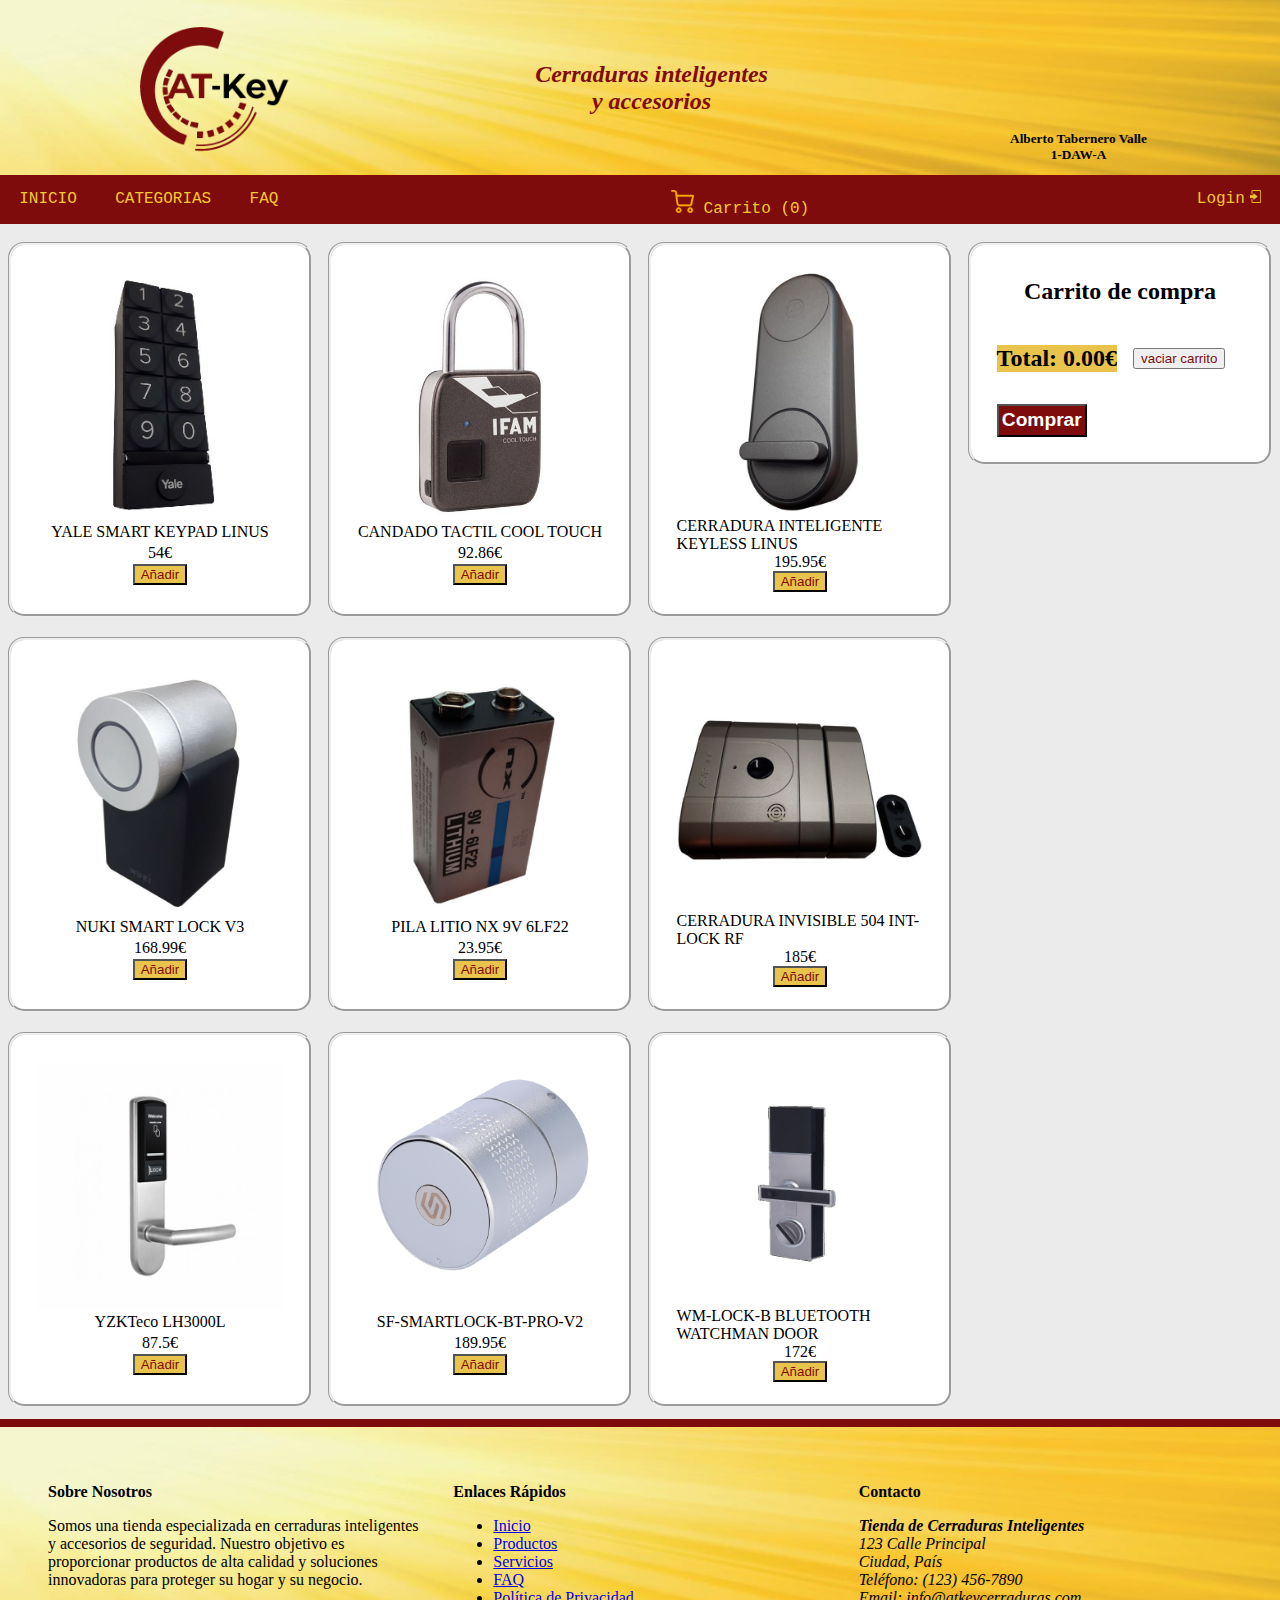
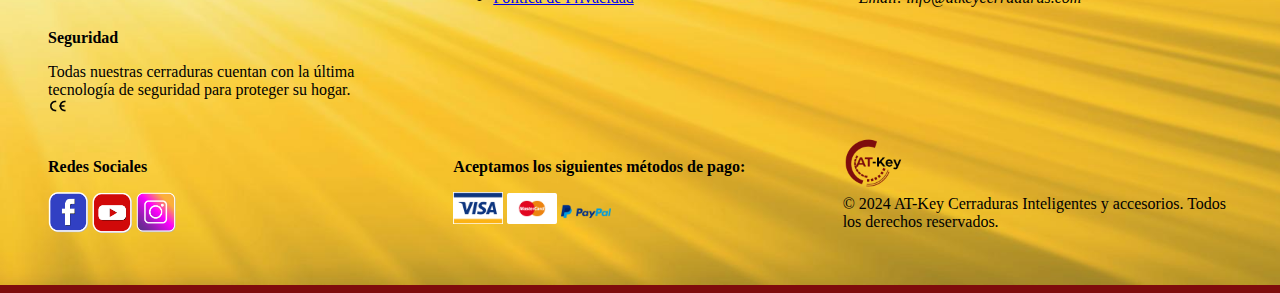
==== commit aa9b9482: "Añadidas categorias y mejoras" ====
--- a/index.html
+++ b/index.html
@@ -21,16 +21,18 @@
     <nav>
       <ul class="menu">
         <li><a class="dropbtn" href="index.html">INICIO</a></li>
-        <li class="dropdown"><a href="#prod1" class="dropbtn">CATEGORIAS</a>
+        <li class="dropdown"><span class="dropbtn">CATEGORIAS</span>
           <div class="dropdown-content">
-            <a href="#prod2.1">Producto 2</a>
-            <a href="#prod3">Producto 3</a>
-            <a href="#prod4">Producto 4</a>
+            <a id="cerraduraE" href="#">Cerraduras electrónicas</a>
+            <a id="teclado" href="#">Dispositivos con teclado</a>
+            <a id="tarjeta" href="#">Dispositivos con tarjeta</a>
+            <a id="huella" href="#">Dispositivos con sensor biométrico</a>
+            <a id="todas" href="#">Todas las categorías</a>
           </div>
         </li>
         <li><a class="dropbtn" href="faq.html">FAQ</a></li>
-        <li class="navLogin"><a class="dropbtn" href="formulario.html">Login<img width="18px" src="img/loginNav.png"
-              alt="registro" /></a></li>
+        <li class="navLogin"><a id="navCarrito" class="dropbtn" ><img class="imgCarrito" src="img/carrito.png" alt="carrito" /> Carrito (0)</a></li>
+        <li class="navLogin"><a class="dropbtn" href="">Login<img width="18px" src="img/loginNav.png" alt="registro" /></a></li>
       </ul>
     </nav>
     <main id="items">
--- a/css/index.css
+++ b/css/index.css
@@ -44,7 +44,7 @@
     grid-column: 1/ 13;
     grid-row: 2 / 3;
     background-color: #7e0c0c;
-    padding-top: 0.4em;
+    padding-top: 0.9em;
     padding-bottom: 0.4em;
     position: sticky;
     top: 0;
@@ -67,7 +67,7 @@
     padding-left: 1.2em;
 }
 
-nav a {
+nav a, nav span {
     display: block;
     text-decoration: none;
     font-family: 'Courier New', Courier, monospace;
@@ -77,6 +77,10 @@
 nav img {
     padding-left: 0.3em;
     width: 1em;
+}
+
+.imgCarrito {
+    width: 28px;
 }
 
 .navLogin {
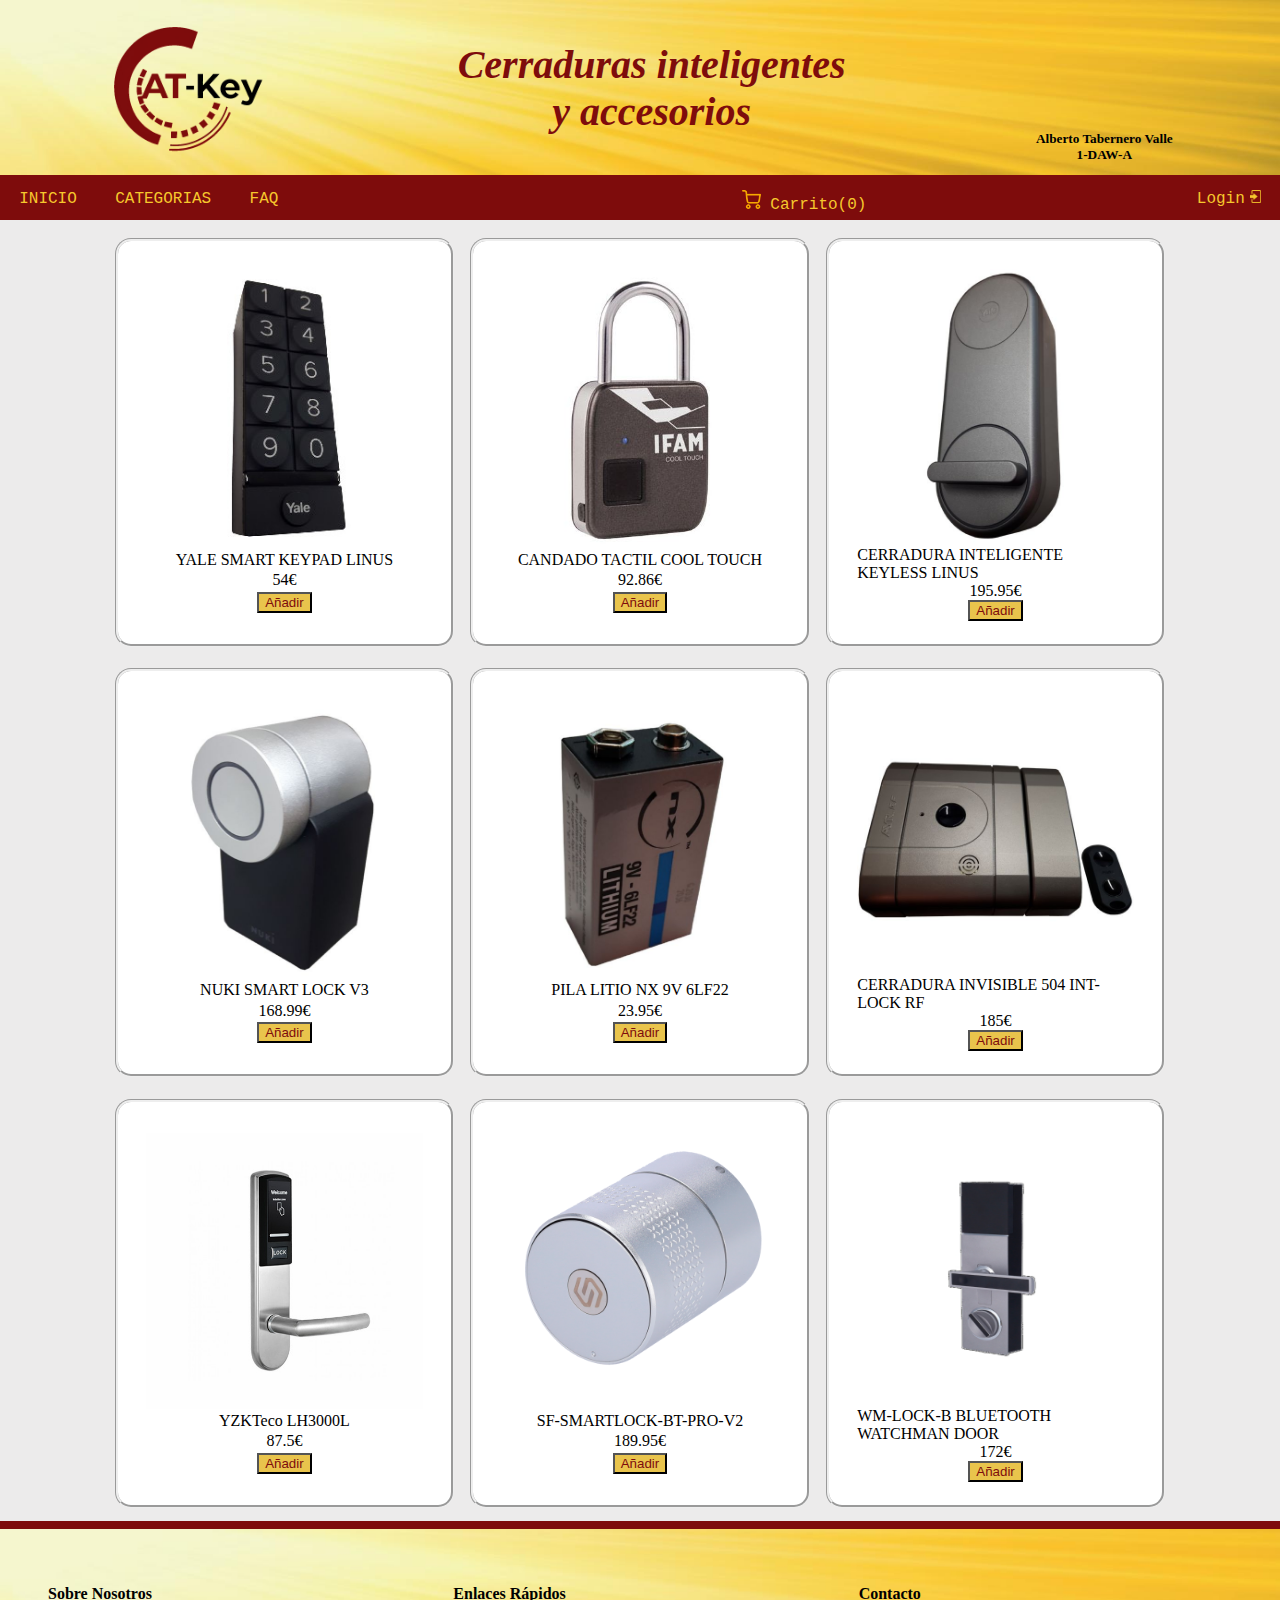
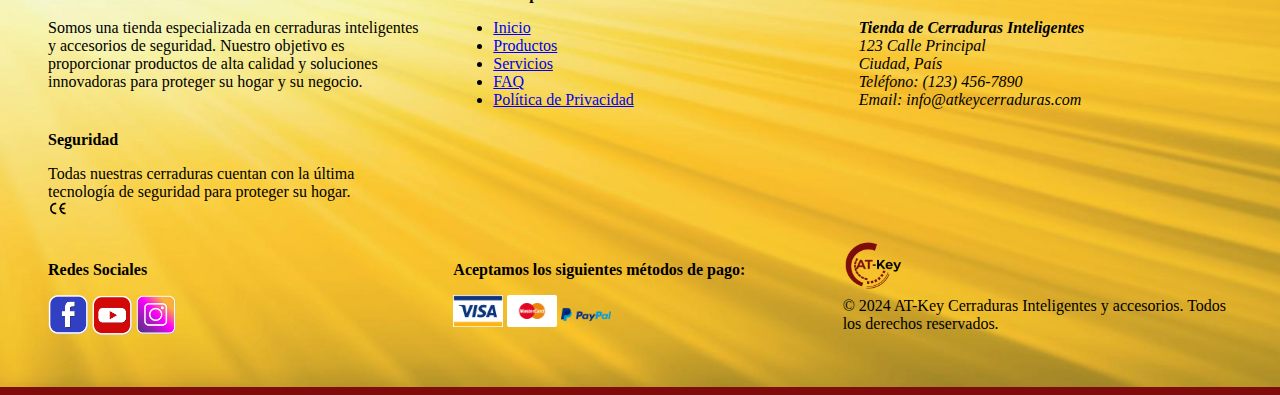
==== commit 0c9f759f: "Funcionalidad completa de productos y carrito" ====
--- a/index.html
+++ b/index.html
@@ -31,7 +31,7 @@
           </div>
         </li>
         <li><a class="dropbtn" href="faq.html">FAQ</a></li>
-        <li class="navLogin"><a id="navCarrito" class="dropbtn" ><img class="imgCarrito" src="img/carrito.png" alt="carrito" /> Carrito (0)</a></li>
+        <li class="navLogin"><a id="navCarrito" class="dropbtn" ><img class="imgCarrito" src="img/carrito.png" alt="carrito"/></a></li>
         <li class="navLogin"><a class="dropbtn" href="">Login<img width="18px" src="img/loginNav.png" alt="registro" /></a></li>
       </ul>
     </nav>
--- a/css/index.css
+++ b/css/index.css
@@ -30,6 +30,7 @@
     /*color del logo*/
     font-style: italic;
     text-align: center;
+    font-size: 2.5em;
 }
 
 .nombreAlum {
@@ -67,7 +68,8 @@
     padding-left: 1.2em;
 }
 
-nav a, nav span {
+nav a,
+nav span {
     display: block;
     text-decoration: none;
     font-family: 'Courier New', Courier, monospace;
@@ -80,12 +82,17 @@
 }
 
 .imgCarrito {
-    width: 28px;
+    width: 24px;
 }
 
 .navLogin {
     margin-left: auto;
 
+}
+
+#navCarrito {
+    cursor: pointer;
+    margin-left: 8em;
 }
 
 .dropdown-content a {
@@ -186,12 +193,15 @@
     margin-top: 1.1em;
 
 }
+
 .negrita {
     font-weight: bold;
 }
+
 .margen {
     margin-left: 1em;
 }
+
 .carrito h2 {
     align-self: center;
     margin: 1.5rem;
@@ -206,6 +216,7 @@
 }
 
 .btnAdd {
+    cursor: pointer;
     background-image: url(/img/mas.png);
     background-size: cover;
     width: 1.5em;
@@ -221,6 +232,7 @@
 
 
 .btnDel {
+    cursor: pointer;
     background-image: url(/img/menos.png);
     background-size: cover;
     width: 1.5em;
@@ -232,7 +244,9 @@
     width: 1.8em;
     height: 1.8em;
 }
+
 .btnDelP {
+    cursor: pointer;
     background-image: url(/img/borrar.png);
     background-size: cover;
     width: 1.9em;
@@ -245,6 +259,7 @@
     width: 2.2em;
     height: 3em;
 }
+
 h4 {
     margin-top: 0.5em;
 }
@@ -266,6 +281,7 @@
     background-color: #e9c44c;
     font-size: 1.5rem;
     margin: 1rem;
+    text-align: center;
 }
 
 #resetCarrito {
@@ -273,6 +289,10 @@
     color: #7e0c0c;
     block-size: 40%;
     align-self: center;
+    border: #f6c82d groove;
+    font-weight: bold;
+    font-size: large;
+    border-radius: 3%;
 }
 
 #pagar {
@@ -318,21 +338,35 @@
 @media (min-width: 650px) {
     main {
         grid-column: 1/ 10;
+        grid-row: 3 / 4;
         display: grid;
         grid-template-columns: repeat(3, 1fr);
+
+    }
+    .agrandaM {
+        grid-column: 2 / 12;
+    }
+
+    .oculta {
+        opacity: 0;
+        pointer-events: none;
     }
 
     .carrito {
+        position: sticky;
+        top: 60px;
         grid-column: 10 / 13;
+        grid-row: 3 / 4;
         display: flex;
         flex-direction: column;
         align-items: start;
         block-size: auto;
+        height: min-content;
+        margin-bottom: 31em;
     }
 
     .carrito article * {
         display: flex;
-
         align-items: end;
     }
 
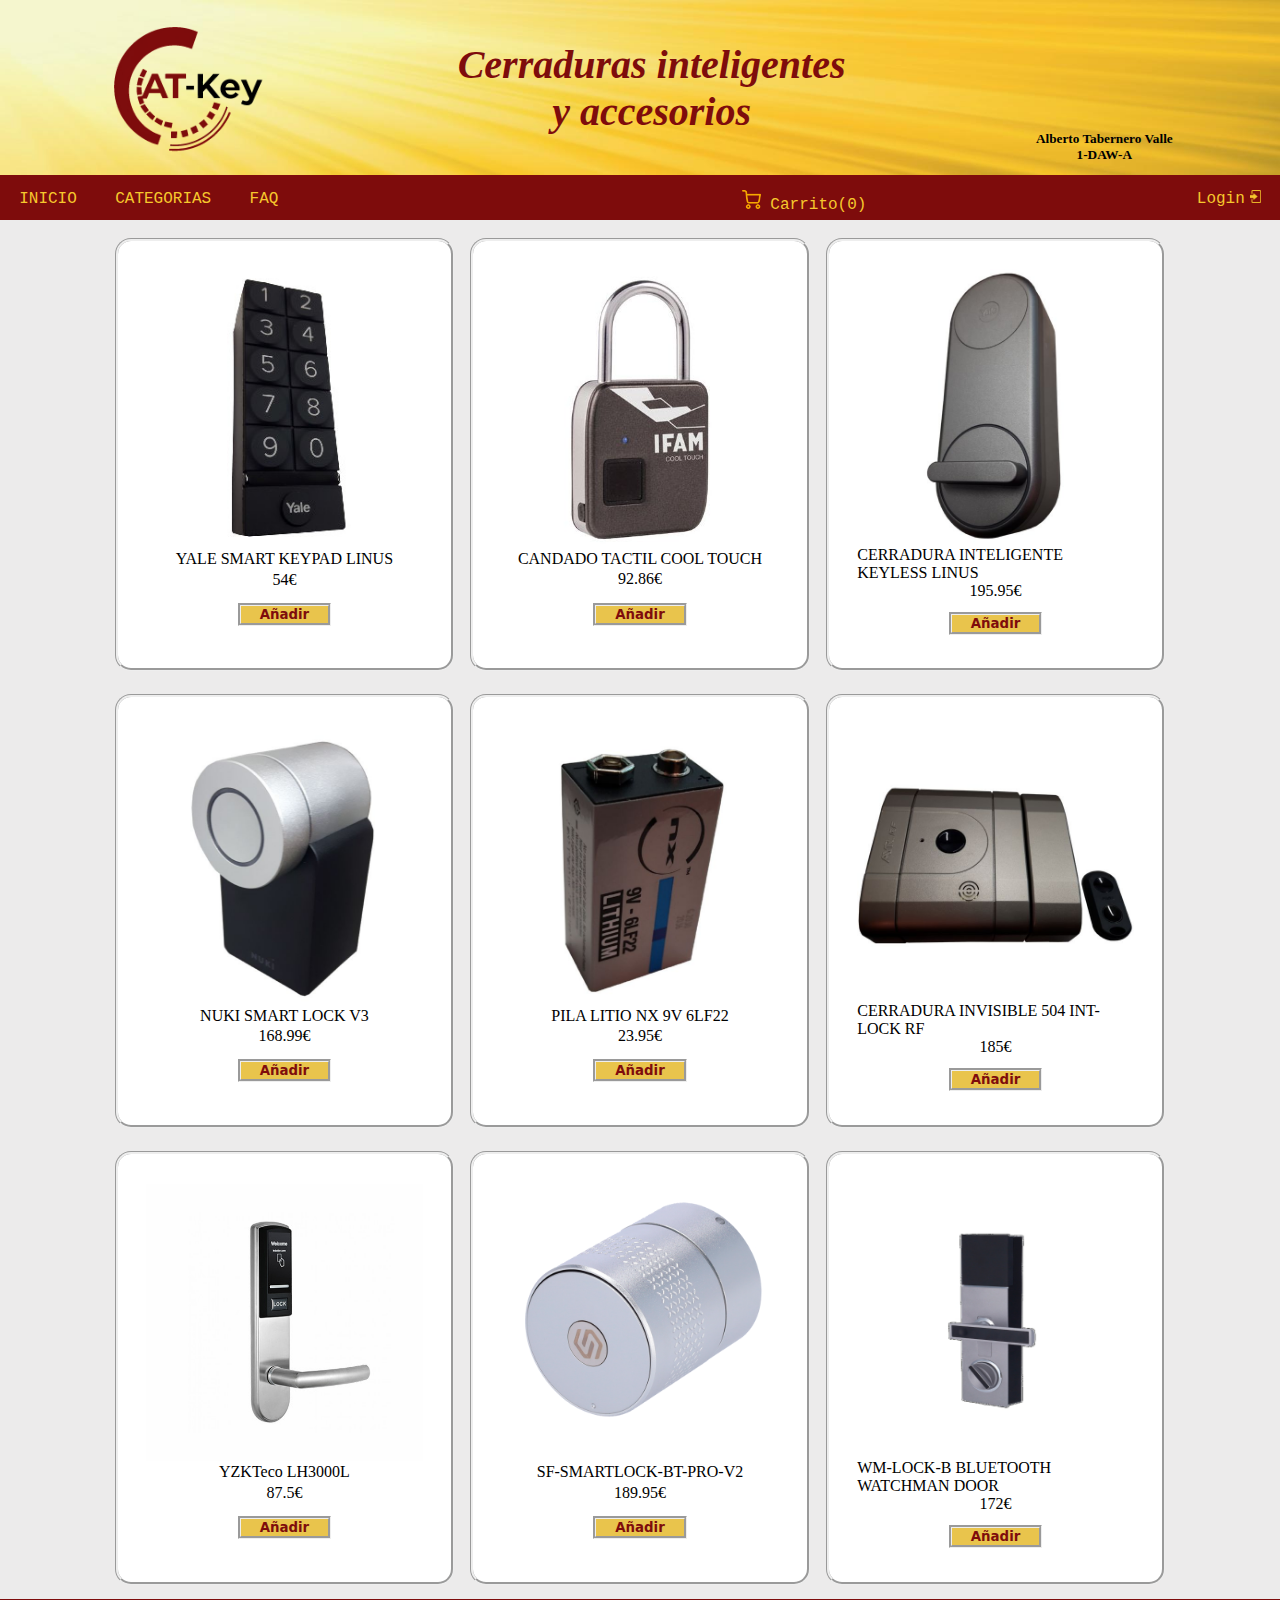
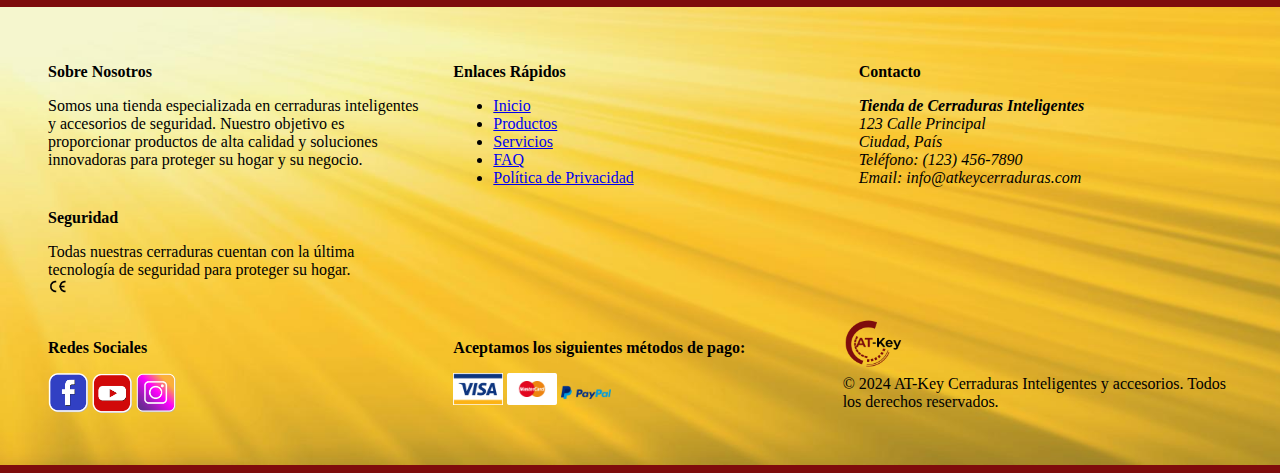
==== commit ba38c3d1: "Practica terminada" ====
--- a/index.html
+++ b/index.html
@@ -7,9 +7,10 @@
   <title>AT-Key cerraduras inteligentes y accesorios</title>
   <link rel="stylesheet" href="css/index.css" />
 </head>
+<body>
 
-<body>
   <div class="container">
+
     <header>
       <img src="img/logo.png" alt="logo" width="160px" />
       <h2>
@@ -18,6 +19,7 @@
       </h2>
       <h5 class="nombreAlum">Alberto Tabernero Valle <br />1-DAW-A<br /></h5>
     </header>
+
     <nav>
       <ul class="menu">
         <li><a class="dropbtn" href="index.html">INICIO</a></li>
@@ -32,15 +34,15 @@
         </li>
         <li><a class="dropbtn" href="faq.html">FAQ</a></li>
         <li class="navLogin"><a id="navCarrito" class="dropbtn" ><img class="imgCarrito" src="img/carrito.png" alt="carrito"/></a></li>
-        <li class="navLogin"><a class="dropbtn" href="">Login<img width="18px" src="img/loginNav.png" alt="registro" /></a></li>
+        <li class="navLogin"><a class="dropbtn" id="login" href="#">Login<img width="18px" src="img/loginNav.png" alt="registro" /></a></li>
       </ul>
     </nav>
+
     <main id="items">
       <!-- Renderizado de productos con JS-->
     </main>
 
     <!-- CARRITO DE LA COMPRA -->
-
     <aside class="carrito">
       <h2>Carrito de compra</h2>
       <article id="carrito" class="itemC"></article>
@@ -128,7 +130,45 @@
         </p>
       </section>
     </footer>
+    
   </div>
+
+  <!-- FORMULARIO-->
+  <div class="formulario">
+
+    <form id="formReg" class="form" name="formReg" >
+
+      <h1 class="reg">Formulario de registro</h1>
+      <p>
+        <label for="usuario">Usuario:</label>
+        <input type="text" size="29" name="usuario" id="usuario" required/>
+      </p>
+      <p class="fuera">
+        <label for="email">Email:</label>
+        <input type="email" size="29" name="email" id="email" placeholder="ej: example@example.com"
+          autocomplete="email" required />
+      </p>
+      <p>
+        <label for="password">Contraseña:</label>
+        <input type="password" size="29" name="password" id="password" required/>
+        <img id="verPass" src="img/ojo.jpg" alt="ver password"/>
+      </p>
+      <p class="fuera">
+        <label for="vPassword">Repite contraseña:</label>
+        <input type="password" size="29" name="vPassword" id="vPassword" required/>
+        <img id="verVPass" src="img/ojo.jpg" alt="ver vPassword"/>
+      </p>
+      <p class="fuera">
+        <label for="direccion">Dirección completa:</label>
+        <textarea name="direccion" id="direccion" cols="30" rows="3" required minlength="10"></textarea>
+      </p>
+      <p>
+        <button id="bEnviar" type="submit">Enviar</button>
+        <button id="bCancelar" type="button">Cancelar</button>
+      </p>
+    </form>
+  </div>
+
   <script src="js/index.js"></script>
 </body>
 
--- a/css/index.css
+++ b/css/index.css
@@ -274,6 +274,7 @@
 
 .total {
     display: flex;
+    flex-wrap: wrap;
 
 }
 
@@ -343,6 +344,7 @@
         grid-template-columns: repeat(3, 1fr);
 
     }
+
     .agrandaM {
         grid-column: 2 / 12;
     }
@@ -368,6 +370,7 @@
     .carrito article * {
         display: flex;
         align-items: end;
+        flex-wrap: wrap;
     }
 
     footer {
@@ -377,4 +380,77 @@
         padding: 2rem;
     }
 
+}
+
+/*FORMULARIO*/
+#verPass {
+    margin-top: 0.3em;
+    margin-left: -2em;
+    position: absolute;
+    cursor: pointer;
+    width: 1.6em;
+}
+#verVPass {
+    margin-top: 0.3em;
+    margin-left: -2em;
+    position: absolute;
+    cursor: pointer;
+    width: 1.6em;
+}
+label,
+button {
+    font-family: system-ui, -apple-system, BlinkMacSystemFont, 'Segoe UI', Roboto, Oxygen, Ubuntu, Cantarell, 'Open Sans', 'Helvetica Neue', sans-serif;
+}
+
+.reg {
+    text-align: center;
+}
+
+.formulario {
+    display: none;
+    max-width: min-content;
+    position: absolute;
+    top: 50%;
+    left: 50%;
+    transform: translate(-50%, -50%);
+    margin: auto;
+    z-index: 2000;
+
+}
+
+.form {
+    background: hsl(156, 8%, 75%);
+    color: #7e0c0c;
+    border-radius: 3%;
+    border-width: 0.8em;
+    border-color: #fffefe;
+    padding: 0.5em 2em 0.5em 2em;
+    margin: 0%;
+    box-sizing: border-box;
+
+}
+
+p button {
+    text-align: center;
+}
+
+label {
+    display: block;
+    padding-bottom: 0.2em;
+    padding-top: 0.2em;
+}
+
+input {
+
+    border: groove;
+}
+
+button {
+    margin: 0.9em;
+    width: 7em;
+    background: white;
+    color: #7e0c0c;
+    border: groove;
+    cursor: pointer;
+    font-weight: bold;
 }